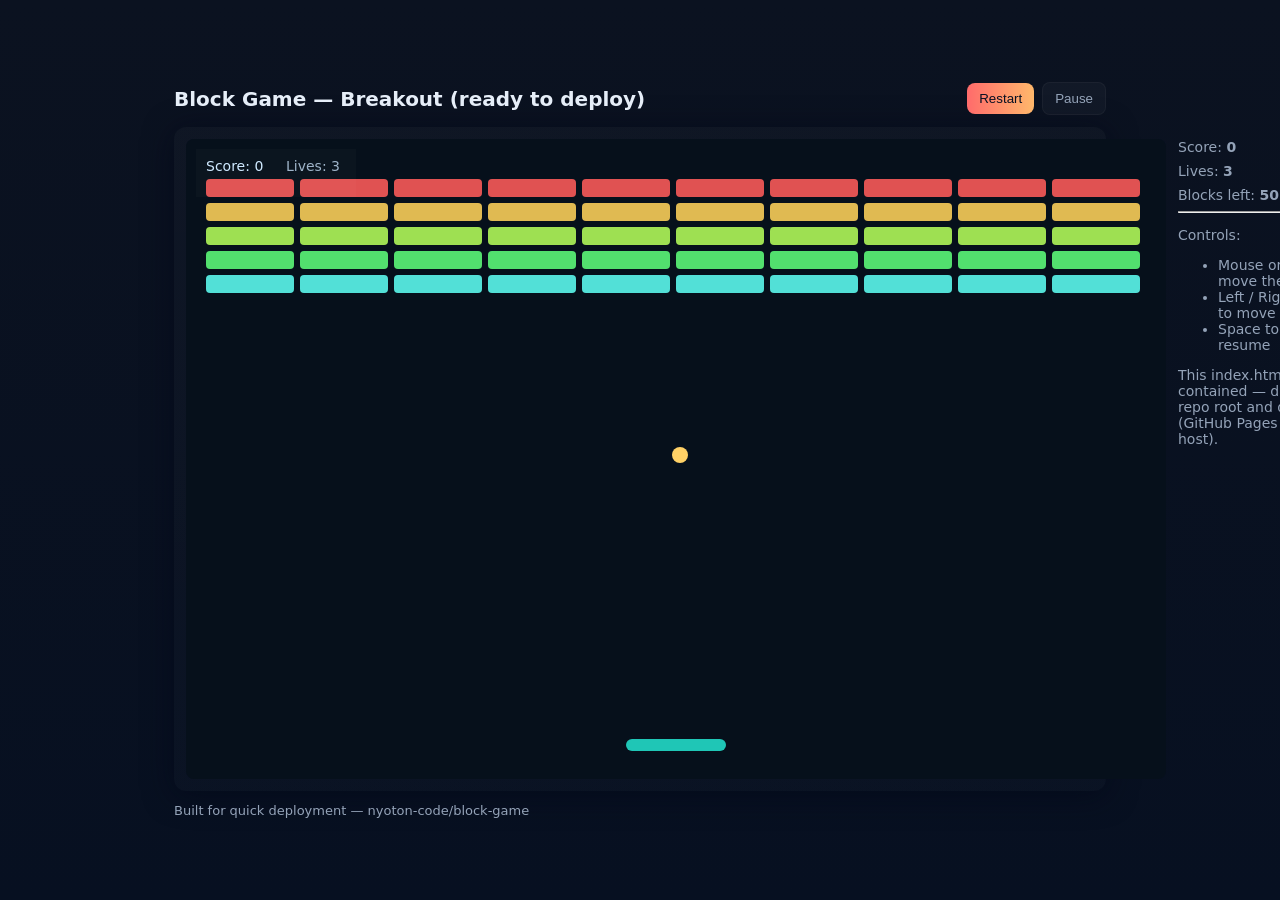
==== index.html @ 1ff7c78f "Add index.html (self-contained Breakout block game)" ====
<!doctype html>
<html lang="en">
<head>
  <meta charset="utf-8" />
  <meta name="viewport" content="width=device-width,initial-scale=1" />
  <title>Block Game</title>
  <meta name="description" content="Simple block-breaking game (Breakout) - ready to deploy." />
  <style>
    :root{
      --bg:#0b1220;
      --panel:#0f1724;
      --accent:#ff6b6b;
      --muted:#94a3b8;
      --glass: rgba(255,255,255,0.03);
    }
    html,body{height:100%;margin:0;font-family:Inter,system-ui,-apple-system,Segoe UI,Roboto,"Helvetica Neue",Arial}
    body{background:linear-gradient(180deg,var(--bg),#071021);display:flex;align-items:center;justify-content:center;color:#e6eef8}
    .wrap{width:100%;max-width:980px;padding:24px;box-sizing:border-box}
    header{display:flex;align-items:center;justify-content:space-between;margin-bottom:12px}
    h1{font-size:20px;margin:0}
    .controls{display:flex;gap:8px;align-items:center}
    .btn{background:var(--glass);border:1px solid rgba(255,255,255,0.04);padding:8px 12px;border-radius:8px;color:var(--muted);cursor:pointer}
    .btn.primary{background:linear-gradient(90deg,var(--accent),#ffb86b);color:#081022;border:none}
    .panel{background:linear-gradient(180deg, rgba(255,255,255,0.02), rgba(255,255,255,0.01));padding:12px;border-radius:12px;box-shadow:0 4px 30px rgba(2,6,23,0.6)}
    .game-area{display:flex;gap:12px}
    canvas{background:#071022;border-radius:8px;display:block}
    .info{width:260px;min-width:200px;color:var(--muted);font-size:14px}
    .stat{margin-bottom:8px}
    footer{margin-top:12px;color:var(--muted);font-size:13px}
    @media(max-width:720px){.game-area{flex-direction:column;align-items:center}.info{width:100%}}
  </style>
</head>
<body>
  <div class="wrap">
    <header>
      <h1>Block Game — Breakout (ready to deploy)</h1>
      <div class="controls">
        <button id="restart" class="btn primary">Restart</button>
        <button id="pause" class="btn">Pause</button>
      </div>
    </header>

    <div class="panel game-area">
      <canvas id="game" width="760" height="480"></canvas>
      <div class="info">
        <div class="stat">Score: <strong id="score">0</strong></div>
        <div class="stat">Lives: <strong id="lives">3</strong></div>
        <div class="stat">Blocks left: <strong id="blocks">0</strong></div>
        <hr />
        <p>Controls:</p>
        <ul>
          <li>Mouse or touch to move the paddle</li>
          <li>Left / Right arrow keys to move</li>
          <li>Space to pause / resume</li>
        </ul>
        <p style="margin-top:8px">This index.html is self-contained — drop it at your repo root and deploy (GitHub Pages or any static host).</p>
      </div>
    </div>

    <footer>Built for quick deployment — nyoton-code/block-game</footer>
  </div>

  <script>
    // Simple Breakout clone - small and self-contained
    const canvas = document.getElementById('game');
    const ctx = canvas.getContext('2d');
    const scoreEl = document.getElementById('score');
    const livesEl = document.getElementById('lives');
    const blocksEl = document.getElementById('blocks');
    const restartBtn = document.getElementById('restart');
    const pauseBtn = document.getElementById('pause');

    let W = canvas.width, H = canvas.height;

    // Game objects
    const paddle = {w:100, h:12, x:(W-100)/2, y:H-40, speed:8};
    const ball = {r:8, x:W/2, y:H/2, vx:4, vy:-4};
    const cols = 10, rows = 5;
    const brick = {w: (W-40)/cols - 6, h:18, padding:6, offsetTop:40, offsetLeft:20};
    let bricks = [];
    let score = 0, lives=3, paused=false, running=false;

    function initBricks(){
      bricks = [];
      for(let r=0;r<rows;r++){
        bricks[r]=[];
        for(let c=0;c<cols;c++){
          bricks[r][c] = {x: brick.offsetLeft + c*(brick.w+brick.padding), y: brick.offsetTop + r*(brick.h+brick.padding), alive: true, hits:1};
        }
      }
      blocksEl.textContent = rows*cols;
    }

    function reset(){
      W = canvas.width = Math.max(320,Math.min(window.innerWidth-40, 980));
      H = canvas.height = Math.max(320,Math.min(window.innerHeight-160, 640));
      paddle.x = (W-paddle.w)/2;
      paddle.y = H-40;
      ball.x = W/2; ball.y = H/2; ball.vx = 4; ball.vy = -4;
      brick.w = (W-40)/cols - brick.padding;
      initBricks();
      score = 0; lives = 3; paused=false; running=true;
      updateStats();
    }

    function updateStats(){
      scoreEl.textContent = score;
      livesEl.textContent = lives;
      const left = bricks.flat().filter(b=>b.alive).length;
      blocksEl.textContent = left;
    }

    function drawRoundedRect(x,y,w,h,r,color){
      ctx.fillStyle = color; ctx.beginPath(); ctx.moveTo(x+r,y); ctx.arcTo(x+w,y,x+w,y+h,r); ctx.arcTo(x+w,y+h,x,y+h,r); ctx.arcTo(x,y+h,x,y,r); ctx.arcTo(x,y,x+w,y,r); ctx.closePath(); ctx.fill();
    }

    function draw(){
      ctx.clearRect(0,0,W,H);
      // background grid
      ctx.fillStyle='#06101b'; ctx.fillRect(0,0,W,H);

      // bricks
      for(let r=0;r<rows;r++){
        for(let c=0;c<cols;c++){
          const b = bricks[r][c];
          if(b.alive){
            const color = `hsl(${(r/rows)*220},70%,60%)`;
            drawRoundedRect(b.x,b.y,brick.w,brick.h,4,color);
            ctx.globalCompositeOperation='source-over';
          }
        }
      }

      // paddle
      drawRoundedRect(paddle.x,paddle.y,paddle.w,paddle.h,6,'#1fc6b6');

      // ball
      ctx.fillStyle='#ffd166'; ctx.beginPath(); ctx.arc(ball.x,ball.y,ball.r,0,Math.PI*2); ctx.fill();

      // UI overlay
      ctx.fillStyle='rgba(255,255,255,0.02)'; ctx.fillRect(10,10,160,48);
      ctx.fillStyle='#cfe9ff'; ctx.font='14px system-ui,Segoe UI,Roboto'; ctx.fillText('Score: '+score,20,32);
      ctx.fillStyle='#9fb4c9'; ctx.fillText('Lives: '+lives,100,32);
    }

    function step(){
      if(!running || paused) return;
      // move ball
      ball.x += ball.vx; ball.y += ball.vy;

      // wall collisions
      if(ball.x - ball.r < 0){ ball.x = ball.r; ball.vx *= -1; }
      if(ball.x + ball.r > W){ ball.x = W - ball.r; ball.vx *= -1; }
      if(ball.y - ball.r < 0){ ball.y = ball.r; ball.vy *= -1; }

      // paddle collision
      if(ball.y + ball.r > paddle.y && ball.y + ball.r < paddle.y + paddle.h && ball.x > paddle.x && ball.x < paddle.x + paddle.w){
        // reflect with angle based on hit position
        const hitPos = (ball.x - (paddle.x + paddle.w/2)) / (paddle.w/2);
        const speed = Math.hypot(ball.vx, ball.vy) || 5;
        const angle = hitPos * Math.PI/3; // -60deg..60deg
        ball.vx = speed * Math.sin(angle);
        ball.vy = -Math.abs(speed * Math.cos(angle));
        ball.y = paddle.y - ball.r - 1;
      }

      // bottom => lose life
      if(ball.y - ball.r > H){
        lives -= 1;
        if(lives <= 0){ running = false; paused = true; alert('Game over — score: '+score); }
        else { ball.x = W/2; ball.y = H/2; ball.vx = 4*(Math.random()>0.5?1:-1); ball.vy = -4; }
      }

      // brick collisions
      for(let r=0;r<rows;r++){
        for(let c=0;c<cols;c++){
          const b = bricks[r][c];
          if(!b.alive) continue;
          if(ball.x + ball.r > b.x && ball.x - ball.r < b.x + brick.w && ball.y + ball.r > b.y && ball.y - ball.r < b.y + brick.h){
            // simple collision response: invert Y velocity
            ball.vy *= -1;
            b.alive = false;
            score += 10;
            updateStats();
          }
        }
      }

      draw();
    }

    // Input
    let pointerDown = false;
    function movePaddleTo(x){
      paddle.x = Math.min(Math.max(10, x - paddle.w/2), W - paddle.w - 10);
    }

    canvas.addEventListener('mousemove', e=>{
      const rect = canvas.getBoundingClientRect();
      movePaddleTo(e.clientX - rect.left);
    });
    canvas.addEventListener('touchmove', e=>{ e.preventDefault(); const t = e.touches[0]; const rect = canvas.getBoundingClientRect(); movePaddleTo(t.clientX - rect.left); }, {passive:false});

    document.addEventListener('keydown', e=>{
      if(e.key === 'ArrowLeft'){ paddle.x -= paddle.speed; }
      if(e.key === 'ArrowRight'){ paddle.x += paddle.speed; }
      if(e.code === 'Space'){ paused = !paused; pauseBtn.textContent = paused ? 'Resume' : 'Pause'; }
      paddle.x = Math.max(0, Math.min(W-paddle.w, paddle.x));
    });

    // Buttons
    restartBtn.addEventListener('click', ()=>{ reset(); });
    pauseBtn.addEventListener('click', ()=>{ paused = !paused; pauseBtn.textContent = paused ? 'Resume' : 'Pause'; });

    // Resize
    window.addEventListener('resize', ()=>{ reset(); });

    // Main loop
    function loop(){ step(); requestAnimationFrame(loop); }

    // Start
    reset();
    loop();
  </script>
</body>
</html>
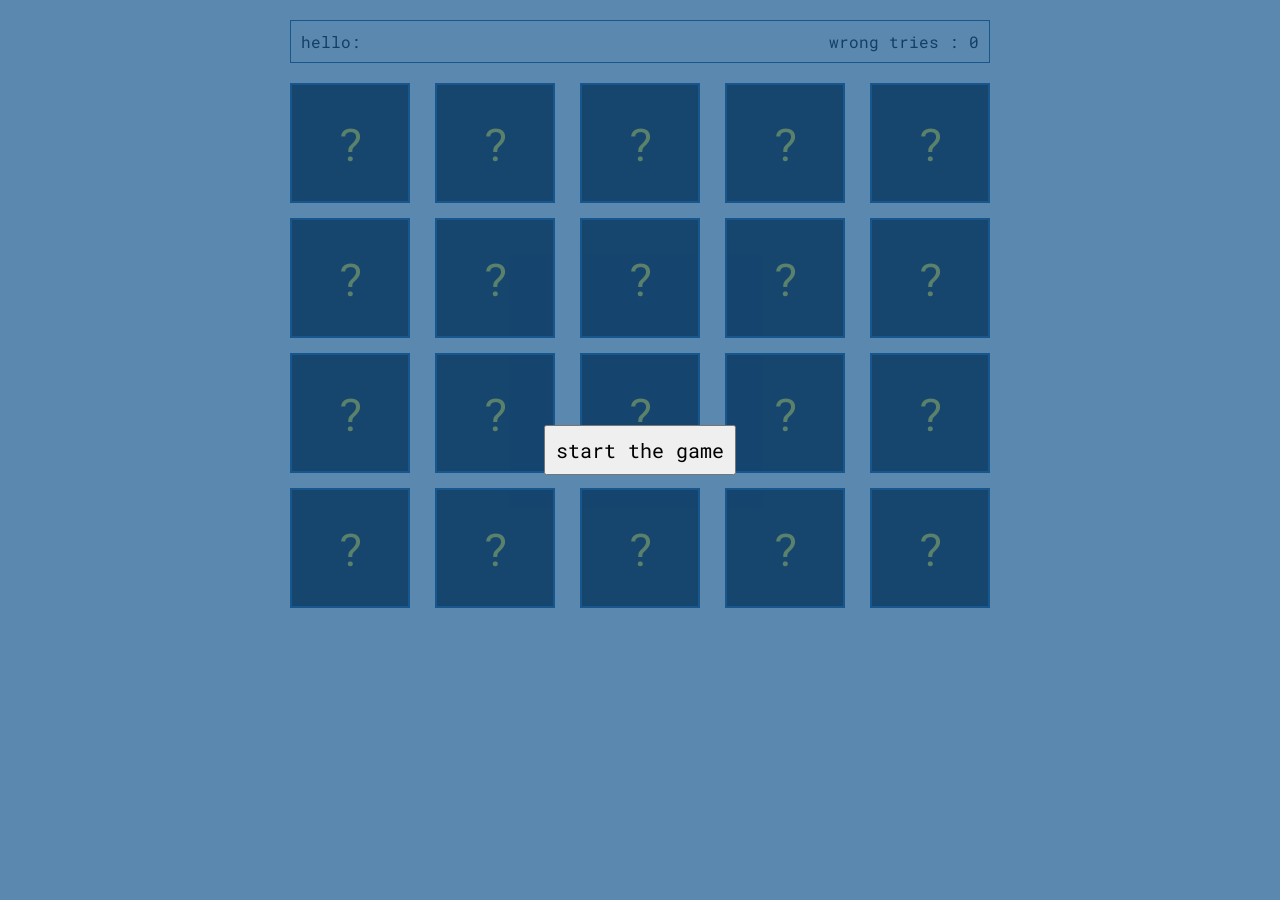
==== commit 289bb4a9: "Rename block-game.html to index.html" ====
--- a/index.html
+++ b/index.html
@@ -1,226 +1,185 @@
-<!doctype html>
+<!DOCTYPE html>
 <html lang="en">
-<head>
-  <meta charset="utf-8" />
-  <meta name="viewport" content="width=device-width,initial-scale=1" />
-  <title>Block Game</title>
-  <meta name="description" content="Simple block-breaking game (Breakout) - ready to deploy." />
-  <style>
-    :root{
-      --bg:#0b1220;
-      --panel:#0f1724;
-      --accent:#ff6b6b;
-      --muted:#94a3b8;
-      --glass: rgba(255,255,255,0.03);
-    }
-    html,body{height:100%;margin:0;font-family:Inter,system-ui,-apple-system,Segoe UI,Roboto,"Helvetica Neue",Arial}
-    body{background:linear-gradient(180deg,var(--bg),#071021);display:flex;align-items:center;justify-content:center;color:#e6eef8}
-    .wrap{width:100%;max-width:980px;padding:24px;box-sizing:border-box}
-    header{display:flex;align-items:center;justify-content:space-between;margin-bottom:12px}
-    h1{font-size:20px;margin:0}
-    .controls{display:flex;gap:8px;align-items:center}
-    .btn{background:var(--glass);border:1px solid rgba(255,255,255,0.04);padding:8px 12px;border-radius:8px;color:var(--muted);cursor:pointer}
-    .btn.primary{background:linear-gradient(90deg,var(--accent),#ffb86b);color:#081022;border:none}
-    .panel{background:linear-gradient(180deg, rgba(255,255,255,0.02), rgba(255,255,255,0.01));padding:12px;border-radius:12px;box-shadow:0 4px 30px rgba(2,6,23,0.6)}
-    .game-area{display:flex;gap:12px}
-    canvas{background:#071022;border-radius:8px;display:block}
-    .info{width:260px;min-width:200px;color:var(--muted);font-size:14px}
-    .stat{margin-bottom:8px}
-    footer{margin-top:12px;color:var(--muted);font-size:13px}
-    @media(max-width:720px){.game-area{flex-direction:column;align-items:center}.info{width:100%}}
-  </style>
-</head>
-<body>
-  <div class="wrap">
-    <header>
-      <h1>Block Game — Breakout (ready to deploy)</h1>
-      <div class="controls">
-        <button id="restart" class="btn primary">Restart</button>
-        <button id="pause" class="btn">Pause</button>
+  <head>
+    <meta charset="UTF-8" />
+    <meta name="viewport" content="width=device-width, initial-scale=1.0" />
+    <title>Document</title>
+    <link rel="stylesheet" href="block-game.css" />
+    <link rel="preconnect" href="https://fonts.googleapis.com" />
+    <link rel="preconnect" href="https://fonts.gstatic.com" crossorigin />
+    <link
+      href="https://fonts.googleapis.com/css2?family=Playwrite+AR:wght@100..400&family=Roboto+Mono:ital,wght@0,100..700;1,100..700&family=Ubuntu:ital,wght@0,300;0,400;0,500;0,700;1,300;1,400;1,500[...]"
+      rel="stylesheet"
+    />
+  </head>
+  <body>
+    <div class="start">
+      <button class="btn">start the game</button>
+    </div>
+    <div class="info">
+      <div>hello: <span class="name"></span></div>
+      <div>wrong tries : <span class="try"></span></div>
+    </div>
+    <div class="all">
+      <!-- gooood -->
+      <div data-car="one">
+        <div class="face front"></div>
+        <div class="face back">
+          <img src="/imgs/benjamin-child-7Cdw956mZ4w-unsplash.jpg" alt="" />
+        </div>
       </div>
-    </header>
-
-    <div class="panel game-area">
-      <canvas id="game" width="760" height="480"></canvas>
-      <div class="info">
-        <div class="stat">Score: <strong id="score">0</strong></div>
-        <div class="stat">Lives: <strong id="lives">3</strong></div>
-        <div class="stat">Blocks left: <strong id="blocks">0</strong></div>
-        <hr />
-        <p>Controls:</p>
-        <ul>
-          <li>Mouse or touch to move the paddle</li>
-          <li>Left / Right arrow keys to move</li>
-          <li>Space to pause / resume</li>
-        </ul>
-        <p style="margin-top:8px">This index.html is self-contained — drop it at your repo root and deploy (GitHub Pages or any static host).</p>
+      <!-- gooood -->
+      <!-- gooood -->
+      <div data-car="one">
+        <div class="face front"></div>
+        <div class="face back">
+          <img src="/imgs/benjamin-child-7Cdw956mZ4w-unsplash.jpg" alt="" />
+        </div>
       </div>
+      <!-- gooood -->
+      <!-- gooood -->
+      <div data-car="two">
+        <div class="face front"></div>
+        <div class="face back">
+          <img src="/imgs/eric-michael-C4FV77ovIBM-unsplash.jpg" alt="" />
+        </div>
+      </div>
+      <!-- gooood -->
+      <div data-car="two">
+        <div class="face front"></div>
+        <div class="face back">
+          <img src="/imgs/eric-michael-C4FV77ovIBM-unsplash.jpg" alt="" />
+        </div>
+      </div>
+      <!-- gooood -->
+      <div data-car="three">
+        <div class="face front"></div>
+        <div class="face back">
+          <img src="/imgs/marek-pospisil-oUBjd22gF6w-unsplash.jpg" alt="" />
+        </div>
+      </div>
+      <!-- gooood -->
+      <!-- gooood -->
+      <div data-car="three">
+        <div class="face front"></div>
+        <div class="face back">
+          <img src="/imgs/marek-pospisil-oUBjd22gF6w-unsplash.jpg" alt="" />
+        </div>
+      </div>
+      <!-- gooood -->
+      <!-- gooood -->
+      <div data-car="four">
+        <div class="face front"></div>
+        <div class="face back">
+          <img src="/imgs/marek-pospisil-vlSjEm1BQCk-unsplash.jpg" alt="" />
+        </div>
+      </div>
+      <!-- gooood -->
+      <!-- gooood -->
+      <div data-car="four">
+        <div class="face front"></div>
+        <div class="face back">
+          <img src="/imgs/marek-pospisil-vlSjEm1BQCk-unsplash.jpg" alt="" />
+        </div>
+      </div>
+      <!-- gooood -->
+      <!-- gooood -->
+      <div data-car="five">
+        <div class="face front"></div>
+        <div class="face back">
+          <img src="/imgs/matthew-szlichta-utIhBw00Jxs-unsplash.jpg" alt="" />
+        </div>
+      </div>
+      <!-- gooood -->
+      <!-- gooood -->
+      <div data-car="five">
+        <div class="face front"></div>
+        <div class="face back">
+          <img src="/imgs/matthew-szlichta-utIhBw00Jxs-unsplash.jpg" alt="" />
+        </div>
+      </div>
+      <!-- gooood -->
+      <!-- gooood -->
+      <div data-car="six">
+        <div class="face front"></div>
+        <div class="face back">
+          <img src="/imgs/peter-broomfield-m3m-lnR90uM-unsplash.jpg" alt="" />
+        </div>
+      </div>
+      <!-- gooood -->
+      <!-- gooood -->
+      <div data-car="six">
+        <div class="face front"></div>
+        <div class="face back">
+          <img src="/imgs/peter-broomfield-m3m-lnR90uM-unsplash.jpg" alt="" />
+        </div>
+      </div>
+      <!-- gooood -->
+      <!-- gooood -->
+      <div data-car="seven">
+        <div class="face front"></div>
+        <div class="face back">
+          <img src="/imgs/philippe-toupet-bMgsIepVv_Q-unsplash.jpg" alt="" />
+        </div>
+      </div>
+      <!-- gooood -->
+      <!-- gooood -->
+      <div data-car="seven">
+        <div class="face front"></div>
+        <div class="face back">
+          <img src="/imgs/philippe-toupet-bMgsIepVv_Q-unsplash.jpg" alt="" />
+        </div>
+      </div>
+      <!-- gooood -->
+      <!-- gooood -->
+      <div data-car="eight">
+        <div class="face front"></div>
+        <div class="face back">
+          <img src="/imgs/robin-vet-q6LFMQ6wVZ0-unsplash.jpg" alt="" />
+        </div>
+      </div>
+      <!-- gooood -->
+      <!-- gooood -->
+      <div data-car="eight">
+        <div class="face front"></div>
+        <div class="face back">
+          <img src="/imgs/robin-vet-q6LFMQ6wVZ0-unsplash.jpg" alt="" />
+        </div>
+      </div>
+      <!-- gooood -->
+      <!-- gooood -->
+      <div data-car="nine">
+        <div class="face front"></div>
+        <div class="face back">
+          <img src="/imgs/tim-trad-HPWmp_52caE-unsplash.jpg" alt="" />
+        </div>
+      </div>
+      <!-- gooood -->
+      <!-- gooood -->
+      <div data-car="nine">
+        <div class="face front"></div>
+        <div class="face back">
+          <img src="/imgs/tim-trad-HPWmp_52caE-unsplash.jpg" alt="" />
+        </div>
+      </div>
+      <!-- gooood -->
+      <!-- gooood -->
+      <div data-car="ten">
+        <div class="face front"></div>
+        <div class="face back">
+          <img src="/imgs/viktor-theo-PNNOi6VDu1g-unsplash.jpg" alt="" />
+        </div>
+      </div>
+      <!-- gooood -->
+      <!-- gooood -->
+      <div data-car="ten">
+        <div class="face front"></div>
+        <div class="face back">
+          <img src="/imgs/viktor-theo-PNNOi6VDu1g-unsplash.jpg" alt="" />
+        </div>
+      </div>
+      <!-- gooood -->
     </div>
-
-    <footer>Built for quick deployment — nyoton-code/block-game</footer>
-  </div>
-
-  <script>
-    // Simple Breakout clone - small and self-contained
-    const canvas = document.getElementById('game');
-    const ctx = canvas.getContext('2d');
-    const scoreEl = document.getElementById('score');
-    const livesEl = document.getElementById('lives');
-    const blocksEl = document.getElementById('blocks');
-    const restartBtn = document.getElementById('restart');
-    const pauseBtn = document.getElementById('pause');
-
-    let W = canvas.width, H = canvas.height;
-
-    // Game objects
-    const paddle = {w:100, h:12, x:(W-100)/2, y:H-40, speed:8};
-    const ball = {r:8, x:W/2, y:H/2, vx:4, vy:-4};
-    const cols = 10, rows = 5;
-    const brick = {w: (W-40)/cols - 6, h:18, padding:6, offsetTop:40, offsetLeft:20};
-    let bricks = [];
-    let score = 0, lives=3, paused=false, running=false;
-
-    function initBricks(){
-      bricks = [];
-      for(let r=0;r<rows;r++){
-        bricks[r]=[];
-        for(let c=0;c<cols;c++){
-          bricks[r][c] = {x: brick.offsetLeft + c*(brick.w+brick.padding), y: brick.offsetTop + r*(brick.h+brick.padding), alive: true, hits:1};
-        }
-      }
-      blocksEl.textContent = rows*cols;
-    }
-
-    function reset(){
-      W = canvas.width = Math.max(320,Math.min(window.innerWidth-40, 980));
-      H = canvas.height = Math.max(320,Math.min(window.innerHeight-160, 640));
-      paddle.x = (W-paddle.w)/2;
-      paddle.y = H-40;
-      ball.x = W/2; ball.y = H/2; ball.vx = 4; ball.vy = -4;
-      brick.w = (W-40)/cols - brick.padding;
-      initBricks();
-      score = 0; lives = 3; paused=false; running=true;
-      updateStats();
-    }
-
-    function updateStats(){
-      scoreEl.textContent = score;
-      livesEl.textContent = lives;
-      const left = bricks.flat().filter(b=>b.alive).length;
-      blocksEl.textContent = left;
-    }
-
-    function drawRoundedRect(x,y,w,h,r,color){
-      ctx.fillStyle = color; ctx.beginPath(); ctx.moveTo(x+r,y); ctx.arcTo(x+w,y,x+w,y+h,r); ctx.arcTo(x+w,y+h,x,y+h,r); ctx.arcTo(x,y+h,x,y,r); ctx.arcTo(x,y,x+w,y,r); ctx.closePath(); ctx.fill();
-    }
-
-    function draw(){
-      ctx.clearRect(0,0,W,H);
-      // background grid
-      ctx.fillStyle='#06101b'; ctx.fillRect(0,0,W,H);
-
-      // bricks
-      for(let r=0;r<rows;r++){
-        for(let c=0;c<cols;c++){
-          const b = bricks[r][c];
-          if(b.alive){
-            const color = `hsl(${(r/rows)*220},70%,60%)`;
-            drawRoundedRect(b.x,b.y,brick.w,brick.h,4,color);
-            ctx.globalCompositeOperation='source-over';
-          }
-        }
-      }
-
-      // paddle
-      drawRoundedRect(paddle.x,paddle.y,paddle.w,paddle.h,6,'#1fc6b6');
-
-      // ball
-      ctx.fillStyle='#ffd166'; ctx.beginPath(); ctx.arc(ball.x,ball.y,ball.r,0,Math.PI*2); ctx.fill();
-
-      // UI overlay
-      ctx.fillStyle='rgba(255,255,255,0.02)'; ctx.fillRect(10,10,160,48);
-      ctx.fillStyle='#cfe9ff'; ctx.font='14px system-ui,Segoe UI,Roboto'; ctx.fillText('Score: '+score,20,32);
-      ctx.fillStyle='#9fb4c9'; ctx.fillText('Lives: '+lives,100,32);
-    }
-
-    function step(){
-      if(!running || paused) return;
-      // move ball
-      ball.x += ball.vx; ball.y += ball.vy;
-
-      // wall collisions
-      if(ball.x - ball.r < 0){ ball.x = ball.r; ball.vx *= -1; }
-      if(ball.x + ball.r > W){ ball.x = W - ball.r; ball.vx *= -1; }
-      if(ball.y - ball.r < 0){ ball.y = ball.r; ball.vy *= -1; }
-
-      // paddle collision
-      if(ball.y + ball.r > paddle.y && ball.y + ball.r < paddle.y + paddle.h && ball.x > paddle.x && ball.x < paddle.x + paddle.w){
-        // reflect with angle based on hit position
-        const hitPos = (ball.x - (paddle.x + paddle.w/2)) / (paddle.w/2);
-        const speed = Math.hypot(ball.vx, ball.vy) || 5;
-        const angle = hitPos * Math.PI/3; // -60deg..60deg
-        ball.vx = speed * Math.sin(angle);
-        ball.vy = -Math.abs(speed * Math.cos(angle));
-        ball.y = paddle.y - ball.r - 1;
-      }
-
-      // bottom => lose life
-      if(ball.y - ball.r > H){
-        lives -= 1;
-        if(lives <= 0){ running = false; paused = true; alert('Game over — score: '+score); }
-        else { ball.x = W/2; ball.y = H/2; ball.vx = 4*(Math.random()>0.5?1:-1); ball.vy = -4; }
-      }
-
-      // brick collisions
-      for(let r=0;r<rows;r++){
-        for(let c=0;c<cols;c++){
-          const b = bricks[r][c];
-          if(!b.alive) continue;
-          if(ball.x + ball.r > b.x && ball.x - ball.r < b.x + brick.w && ball.y + ball.r > b.y && ball.y - ball.r < b.y + brick.h){
-            // simple collision response: invert Y velocity
-            ball.vy *= -1;
-            b.alive = false;
-            score += 10;
-            updateStats();
-          }
-        }
-      }
-
-      draw();
-    }
-
-    // Input
-    let pointerDown = false;
-    function movePaddleTo(x){
-      paddle.x = Math.min(Math.max(10, x - paddle.w/2), W - paddle.w - 10);
-    }
-
-    canvas.addEventListener('mousemove', e=>{
-      const rect = canvas.getBoundingClientRect();
-      movePaddleTo(e.clientX - rect.left);
-    });
-    canvas.addEventListener('touchmove', e=>{ e.preventDefault(); const t = e.touches[0]; const rect = canvas.getBoundingClientRect(); movePaddleTo(t.clientX - rect.left); }, {passive:false});
-
-    document.addEventListener('keydown', e=>{
-      if(e.key === 'ArrowLeft'){ paddle.x -= paddle.speed; }
-      if(e.key === 'ArrowRight'){ paddle.x += paddle.speed; }
-      if(e.code === 'Space'){ paused = !paused; pauseBtn.textContent = paused ? 'Resume' : 'Pause'; }
-      paddle.x = Math.max(0, Math.min(W-paddle.w, paddle.x));
-    });
-
-    // Buttons
-    restartBtn.addEventListener('click', ()=>{ reset(); });
-    pauseBtn.addEventListener('click', ()=>{ paused = !paused; pauseBtn.textContent = paused ? 'Resume' : 'Pause'; });
-
-    // Resize
-    window.addEventListener('resize', ()=>{ reset(); });
-
-    // Main loop
-    function loop(){ step(); requestAnimationFrame(loop); }
-
-    // Start
-    reset();
-    loop();
-  </script>
-</body>
+    <script src="block-game.js"></script>
+  </body>
 </html>
--- a/block-game.css
+++ b/block-game.css
@@ -0,0 +1,110 @@
+* {
+    box-sizing: border-box;
+    font-family: "Roboto Mono", monospace;
+    margin: 0;
+    padding: 0;
+}
+
+body {
+    position: relative;
+}
+
+.start {
+    position: fixed;
+    z-index: 100;
+    width: 100%;
+    height: 100%;
+    left: 0;
+    top: 0;
+    background-color: #19588fb5;
+}
+
+
+.btn {
+    position: absolute;
+    left: 50%;
+    top: 50%;
+    transform: translate(-50%, -50%);
+    cursor: pointer;
+    padding: 10px;
+    font-size: 20px;
+
+
+}
+
+.info {
+    width: 700px;
+    margin: 20px auto;
+    margin-left: auto;
+    margin-right: auto;
+    border: 1px solid #19588f;
+    display: flex;
+    align-items: center;
+    justify-content: space-between;
+    padding: 10px;
+}
+
+.all {
+    width: 700px;
+    display: flex;
+    flex-wrap: wrap;
+    margin: 20px auto;
+    margin-bottom: 0;
+    justify-content: space-between;
+}
+
+.all>div {
+    width: 120px;
+    /* margin-left: 15px; */
+    transform-style: preserve-3d;
+    margin-bottom: 15px;
+    height: 120px;
+    transition: 0.3s;
+    cursor: pointer;
+    transform-style: preserve-3d;
+    transition: transform 0.3s;
+    /* transform-origin: bottom right; */
+}
+
+img {
+    width: 120px;
+    height: 120px;
+
+}
+
+.all .face {
+    backface-visibility: hidden;
+    position: absolute;
+
+}
+
+
+
+.all .front {
+    content: "?";
+    display: flex;
+    justify-content: center;
+    align-items: center;
+    width: 100%;
+    height: 100%;
+    background-color: #101820;
+    border: 2px solid #19588f;
+    color: #FEE715;
+}
+
+.all .front::before {
+    content: "?";
+    font-size: 45px;
+}
+
+.all .back {
+    transform: rotateY(180deg);
+}
+
+/* .all>div:hover {
+    transform: rotateY(-180deg);
+} */
+
+.no-clicking {
+    pointer-events: none;
+}
